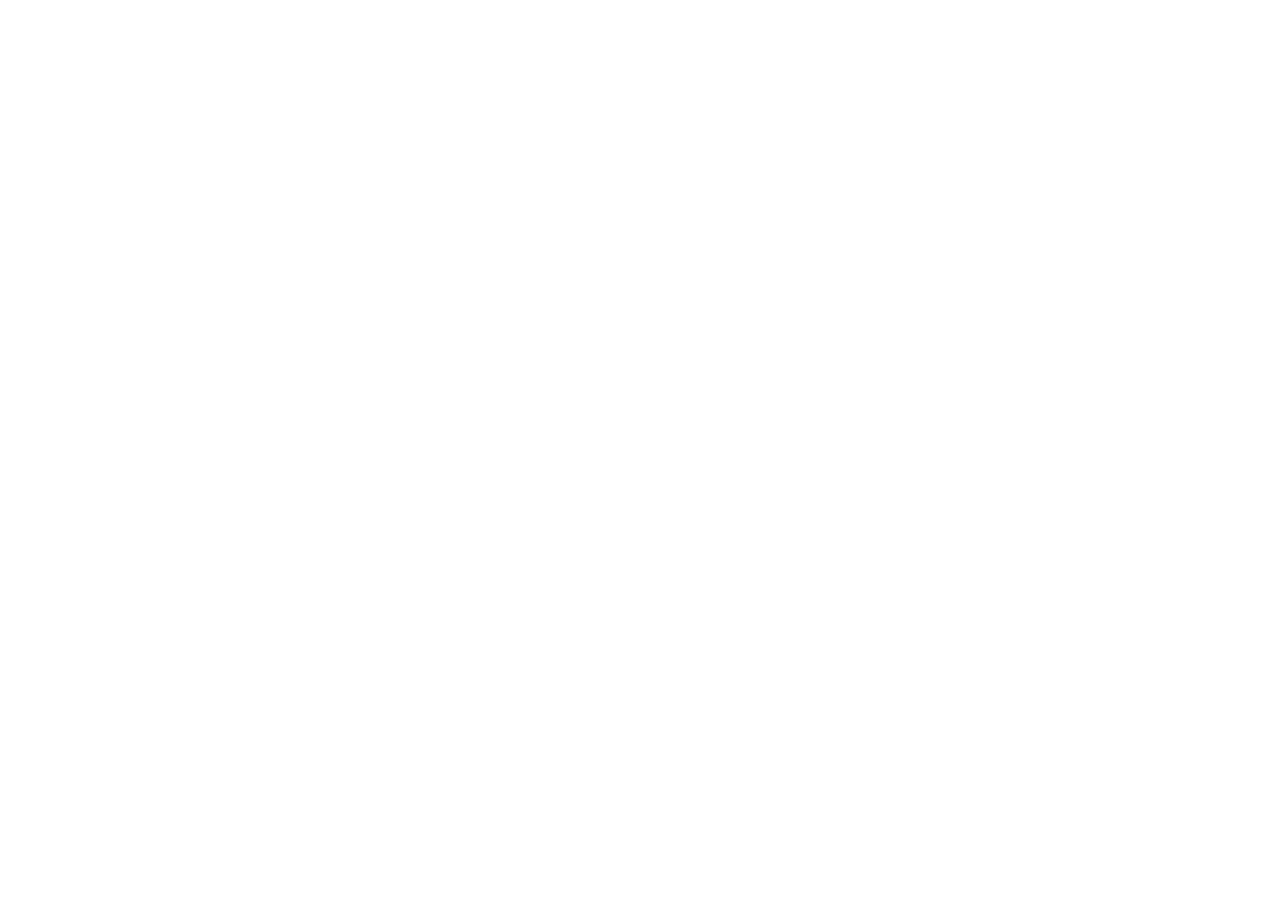
==== index.html @ 3728a549 "initial page" ====
<!DOCTYPE html>
<html lang="en">
<head>
    <meta charset="UTF-8">
    <meta name="viewport" content="width=device-width, initial-scale=1.0">
    <title>Ptrojeto Redes Sociais</title>
    <link rel="shortcut icon" href="favicon.ico" type="image/x-icon">
</head>
<body>
    
</body>
</html>
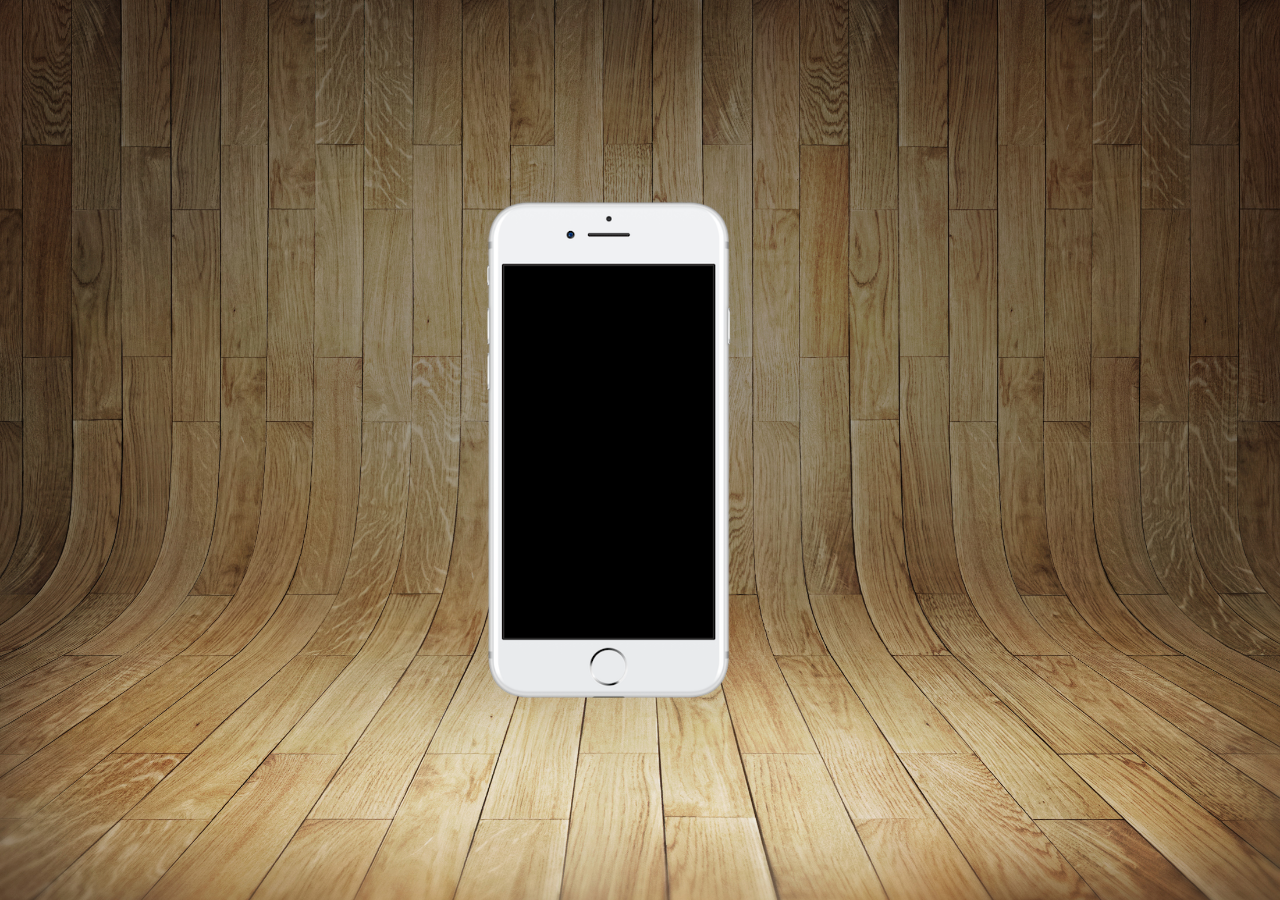
==== commit 8e157985: "good for now :)" ====
--- a/index.html
+++ b/index.html
@@ -5,8 +5,17 @@
     <meta name="viewport" content="width=device-width, initial-scale=1.0">
     <title>Ptrojeto Redes Sociais</title>
     <link rel="shortcut icon" href="favicon.ico" type="image/x-icon">
+    <link rel="stylesheet" href="estilos/style.css">
 </head>
 <body>
-    
+    <main>
+        <section id="telefone">
+
+        </section>
+
+        <section id="redes-sociais">
+
+        </section>
+    </main>
 </body>
 </html>--- a/estilos/style.css
+++ b/estilos/style.css
@@ -0,0 +1,36 @@
+@charset "UTF-8";
+
+*{
+    margin: 0px;
+    padding: 0px;
+    font-family: 'Gill Sans', 'Gill Sans MT', Calibri, 'Trebuchet MS', sans-serif;
+}
+
+html, body{
+    height: 100vh;
+    width: 100vw;
+    background-color: black;
+}
+
+body{
+    background: url('../imagens/fundo-madeira.jpg')no-repeat top center;
+    background-size: cover;
+    background-attachment: fixed;
+}
+
+main{
+    height: 100vh;
+    position: relative;
+}
+
+section#telefone{
+    position: absolute;
+    top: 50%;
+    left: 50%;
+    transform: translate(-50%, -50%);
+    
+    height: 500px;
+    width: 311px;
+    background: url(../imagens/frame-iphone.png) no-repeat; 
+    background-size: contain;
+}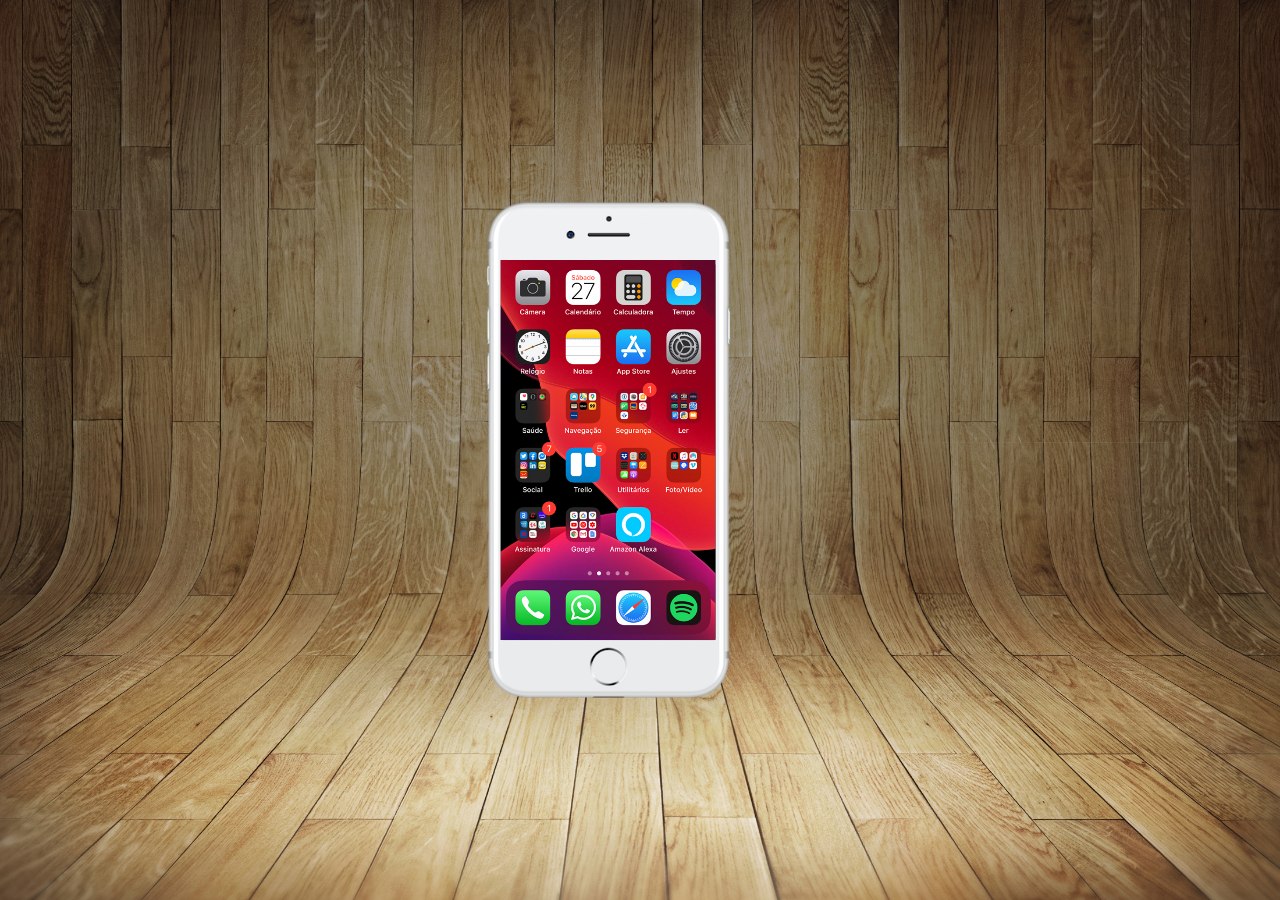
==== commit 224299e3: "added home screen" ====
--- a/index.html
+++ b/index.html
@@ -10,7 +10,7 @@
 <body>
     <main>
         <section id="telefone">
-
+                <iframe src="home.html" name="tela" id="tela" frameborder="0"></iframe>
         </section>
 
         <section id="redes-sociais">
--- a/estilos/style.css
+++ b/estilos/style.css
@@ -33,4 +33,12 @@
     width: 311px;
     background: url(../imagens/frame-iphone.png) no-repeat; 
     background-size: contain;
+}
+
+iframe#tela{
+    position: relative;
+    top: 60px;
+    left: 16px;
+    width: 215px;
+    height: 380px;
 }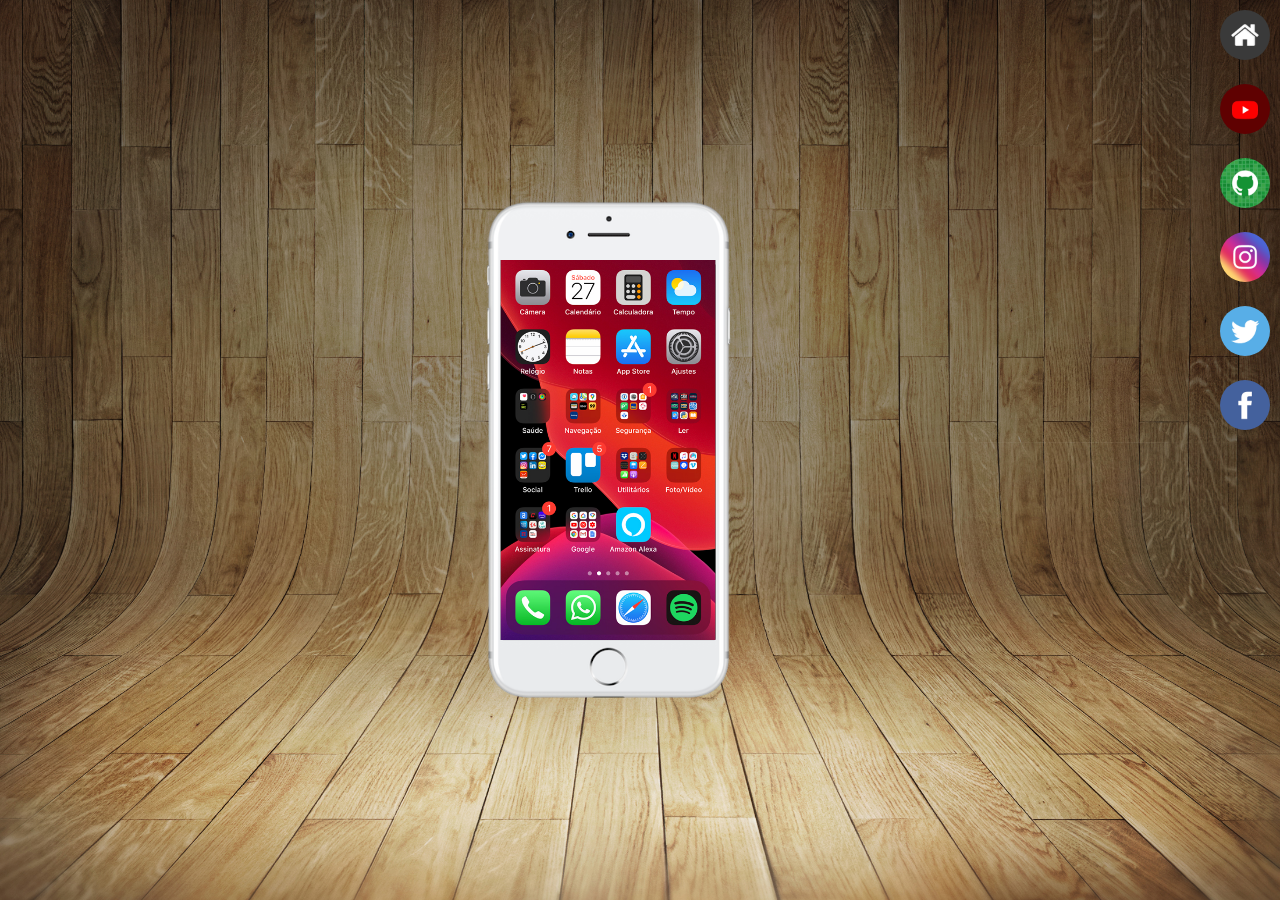
==== commit 4184f130: "buttons" ====
--- a/index.html
+++ b/index.html
@@ -14,7 +14,17 @@
         </section>
 
         <section id="redes-sociais">
+            <a href="#" target="tela"><img src="imagens/logo-home.jpg" alt="Home"></a><br>
 
+            <a href="#" target="tela"><img src="imagens/logo-youtube.jpg" alt="YouTube"></a><br>
+
+            <a href="#" target="tela"><img src="imagens/logo-github.jpg" alt="GitHub"></a><br>
+
+            <a href="#" target="tela"><img src="imagens/logo-instagram.jpg" alt="Instagram"></a><br>
+
+            <a href="#" target="tela"><img src="imagens/logo-twitter.jpg" alt="Twitter"></a><br>
+
+            <a href="#" target="tela"><img src="imagens/logo-facebook.jpg" alt="Facebook"></a>
         </section>
     </main>
 </body>
--- a/estilos/style.css
+++ b/estilos/style.css
@@ -41,4 +41,22 @@
     left: 16px;
     width: 215px;
     height: 380px;
+}
+
+section#redes-sociais {
+    text-align: right;
+}
+
+section#redes-sociais img{
+    width: 50px;
+    margin: 10px;
+   border-radius: 50%;
+   box-sizing: border-box;
+}
+
+section#redes-sociais img:hover{
+    border: 2px solid rgba(255, 255, 255, 0.555);
+    transform: translate(3px);
+    box-shadow: 5px 5px 10px black;
+    transition: transform .5s;
 }